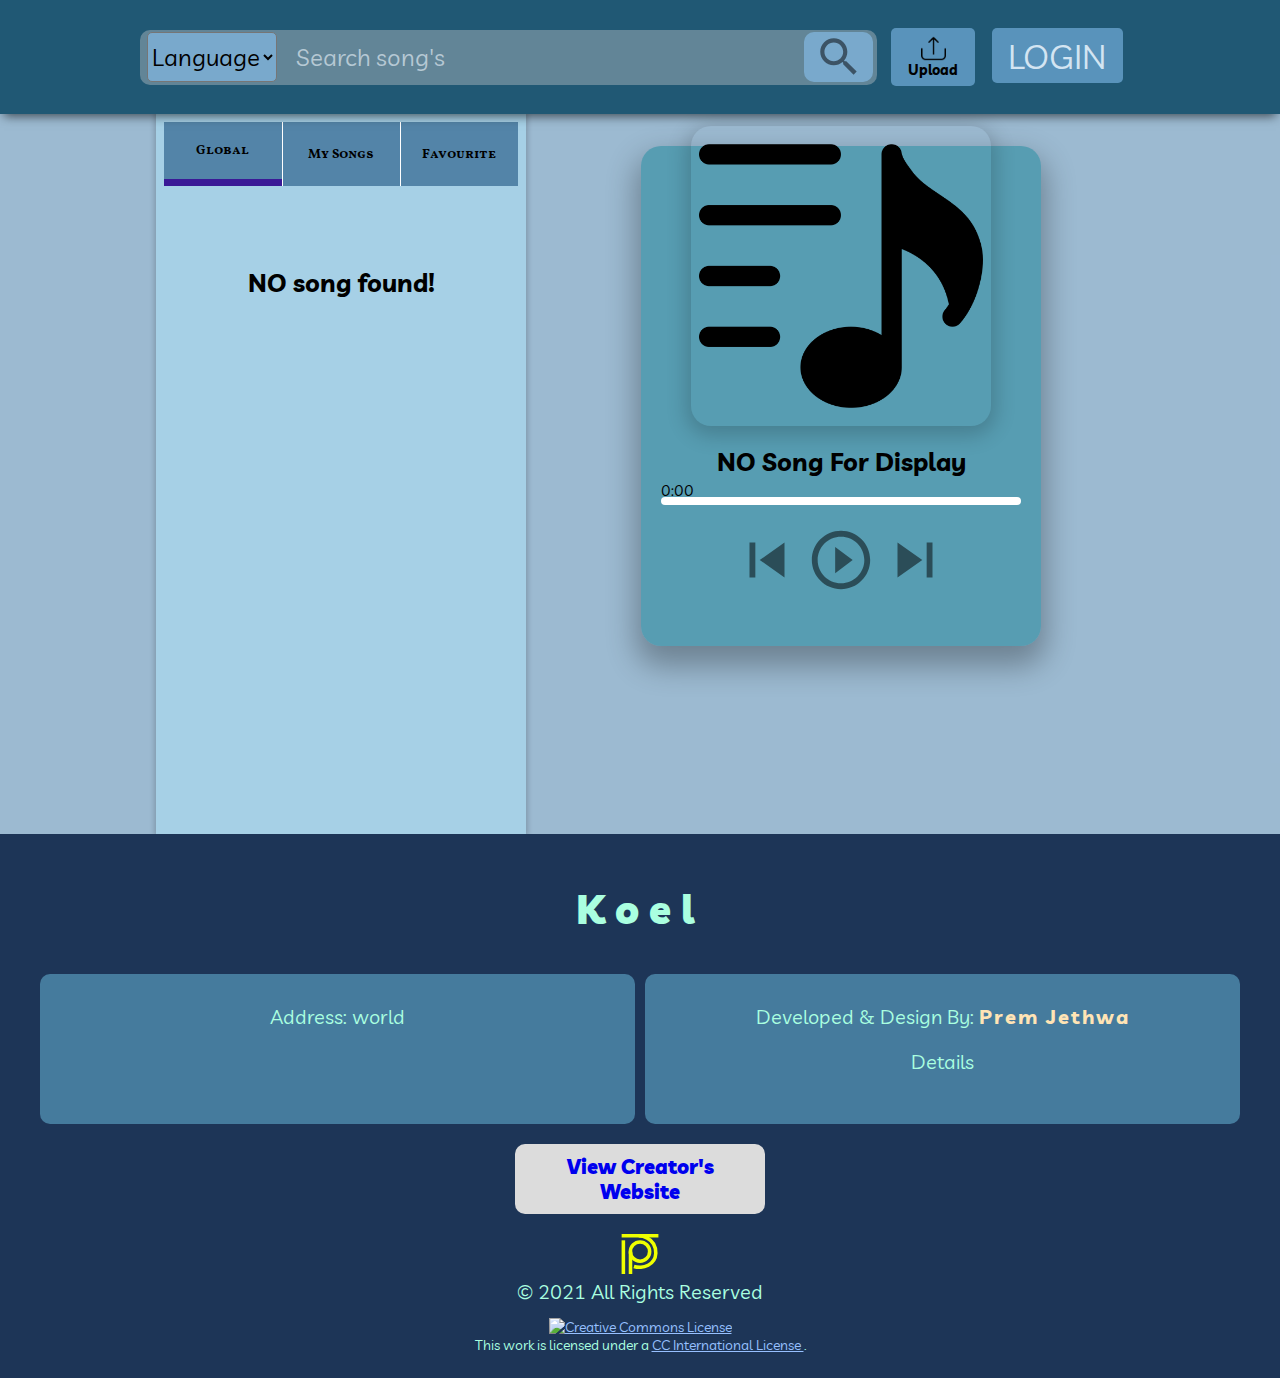
==== index.html @ ae701bf2 "Added portfolio link" ====
<!DOCTYPE html>
<html lang="en">
  <head>
    <meta charset="UTF-8" />
    <link rel="icon" href="public/icons/logo.svg" />
    <meta name="viewport" content="width=device-width, initial-scale=1.0" />
    <link rel="apple-touch-icon" href="public/icons/logo.svg" />
    <title>Koel</title>

    <style>
        .lds-dual-ring {
          width: 80px;
          height: 80px;

          margin: auto;
        }
        .lds-dual-ring:after {
          content: " ";
          display: block;
          width: 64px;
          height: 64px;
          margin: 8px;
          border-radius: 50%;
          border: 6px solid rgba(0, 0, 0, 0.753);
          border-color: rgba(0, 0, 0, 0.678) transparent rgba(0, 0, 0, 0.705)
            transparent;
          animation: lds-dual-ring 1.2s linear infinite;
        }
        @keyframes lds-dual-ring {
          0% {
            transform: rotate(0deg);
          }
          100% {
            transform: rotate(360deg);
          }
        }
       .loader-model{
         position: fixed;
         height: 100vh;
         width: 100vw;
         background: rgb(24, 84, 139);
         z-index: 1000;
         display: flex;
         align-items: center;
         justify-content: center;
       }
       .loader-model p{
         padding: 1em;
         font-size: 2em;
       }
    </style>
     <!-- JS scripts -->
     <script defer type="module" src="./src/controller.js"></script>
    <!-- Style sheets -->
    <link rel="stylesheet" href="./public/css/add-song-login.css" />
    <link rel="stylesheet" href="./public/css/player.css" />
    <link rel="stylesheet" href="./public/css/style.css" />
    <link rel="stylesheet" href="./public/css/playlist.css" />
    <link rel="stylesheet" href="./public/css/form.css" />
    <link rel="stylesheet" href="./public/css/footer.css" />
    <link rel="stylesheet" href="./public/css/search.css" />
    <!-- <script defer rel="text/script">
        document.innerHTML = '<div class="lds-dual-ring loader"></div>'
        window.onload = () => {
          const loader = document.querySelector('.loader')
          loader.style.display = "none";
          console.log(loader);
        }
    </script> -->

    <!-- single file for css -->
      <!-- <link rel="stylesheet" type="text/css" href="./css/single-file.css"> -->


  </head>
  <body>

    <div class="loader-model">
      <div>
        <div class="lds-dual-ring"></div>
        <p> Loading...</p>
      </div>
    </div>

    <div class="modal-win hidden"></div>
    <!-- <div class="msg-container">
      <div class="msg">Messsage is working</div>
    </div> -->

    <nav class="nav">
      <div class="nav-container container">
        <div class="search-lang_container">
          <form class="search-container">
            <select id="lang">
              <option class="option">Language</option>
              <option class="option">English</option>
              <option class="option">Hindi</option>
              <option class="option">Panjabi</option>
              <option class="option">Gujarati</option>
            </select>
            <input type="text" class="input-search" placeholder="Search song's" />
            <div class="input-search_options hidden">
                <p class="no-song active-para">NO result yet!</p>
            </div>
            <button type="submit" class="btn-search">
              <img src="public/icons/search.svg" class="search-icon" alt="search" />
            </button>
          </form>
        </div>
        <div class="add-song-login_container">
              <!-- Remove and add (add songs btn) -->
            <div class="add-song btn" title="Add songs">
              <img src="./public/icons/upload.png" alt="" />
              <p>Upload</p>
            </div>
            <div class="btn-login btn">
              <a href="./Login-Form/login-form.html" class="login_link" >LOGIN</a>
              <!-- <img src="./public/icons/user.svg" class="user-svg"> 
              <div class="user-details_container hidden">
                <div class="user-details">
                  
                    <img src="./public/icons/user.svg"> 
                    <div class="close-btn"><img src="./public/icons/cancel.svg" alt=""></div>
                  
                  <p><span>Name:</span> Prem</p>
                  <p><span>Email:</span> prem@gmail.com</p>
                  <div class="user-details_btns flex-container">
                      <div class="logout-btn btn">Logout</div>
                      <div class="update-btn btn">Update</div> -->

                      <!-- Update render form -->
                      <!-- <form class="update-user_form" enctype="multipart/form-data">

                        <div class="avatar_container" title="Profile Picture">
                          <input type="file" name="avatar" accept="image/*" class="avatar" />
                          <img src="./public/icons/user.svg" style="cursor: pointer" class="avatar-img" />
                          <div class="upload-svg_container">
                            <img src="./public/icons/upload.svg" style="cursor: pointer" class="upload-svg" />
                          </div>
                        </div>
                        
                        <div class="form-control">
                          <label for="name">Name:</label>
                          <input type="text" name="name" value="name" placeholder="Your Name"/>
                          <small>Error message</small>
                        </div>
            
                        <div class="form-control">
                          <label for="email">Email:</label>
                          <input type="text" name="email" value="name@gmail.com" placeholder="example@email.com" />
                          <small>Error message</small>
                        </div>
                        
                        <div class="form-control">
                          <label for="password">Password :</label>
                          <input
                            type="password"
                            id="password"
                            name="password"
                            placeholder="Update Password"
                          />
                          <small>Error message</small>
                        </div>
                        <div class="user-details_btns flex-container">
                          <div><button type="button" class="update-discard_btn btn">Discard</button></div>
                          <div><button type="submit" class="update-save_btn btn" data-btn-name="saveupdate">Save</button></div>
                        </div>
                      </form> -->
                  <!-- </div>         -->
                </div>
                </div>
              </div>
            </div>
          </div>
        </div>
    </nav>

    <!--Add Song  form-->
    <div class="form-for_add-song hidden">
      <div class="add-song-container_form">
      <div class="add-song_form">
        <h3>Add Your Song To song-app</h3>
        <form class="add-song_inputs" id="form-el" enctype="multipart/form-data">

          <div class="form-control ">
            <label for="singer">Singer:</label>
            <input type="text" name="singer" placeholder="Singer Name" required/>
          </div>

          <div class="form-control ">
            <label for="Song Title">Song Title:</label>
            <input type="text" name="songTitle" placeholder="Song Title" />
          </div>

          <div class="form-control ">
            <label for="language">Language:</label>
            <!-- <input type="text" name="language" placeholder="Song language" /> -->
            <select name="language" required>
              <option></option>
              <option >English</option>
              <option >Hindi</option>
              <option >Panjabi</option>
              <option >Other</option>
            </select>
          </div>

          <div class="form-control ">
            <label for="audio-file">Select Audio File:</label>
            <input type="file" name="audioFile" accept="Audio/mp3" title="Song File" required/>
            <small>Error message</small>
          </div>

          <div class="form-control ">
            <label for="albem picture">Song Poster(.png or .jpg):</label>
            <input type="file" name="imgFile" accept="image/*" capture title="Image File"/>
            <small>Error message</small>
          </div>

            <div class="add-song_btns">
              <div><button type="button" class="discard btn">Discard</button></div>
              <div><button type="submit" class="save btn">Save</button></div>
            </div>
          </form>
        </div>
      </div>
    </div>

    <main class="main">
      <div class="container flex-container song-container">
        <!-- song-list_container -->
        <div class="song-shotlist_container"> 
          <div class="playlist">
            <button class="global-btn playlist-btn" style="border-bottom: 7px solid var(--border-color);" name="global">Global</button>
            <button class="my-songs-btn playlist-btn" name="mySongs">My Songs</button>
            <button class="favourite-btn playlist-btn" name="favourite">Favourite</button>
          </div>
            <div class="back-to-playlist_Con"> </div>
          <ul class="ul-container">
            <!-- Loader html -->
            <!-- <div class="lds-dual-ring"></div> -->
            <!-- <li class="song-list">
              <div class="song-item">
                <img src="./img/5.png" alt="" class="song-img" />
                <div class="song-title-container">
                  <p class="song-title">
                    This is basic example of marquee This is basic example of marquee
                  </p>
                </div>
                <div class="song-item-btns">
                  <div class="star">
                    <img src="./public/icons/New/star_border-24px.svg" alt="" class="mark star-svg" />
                  </div>
                  <div class="play-pause">
                    <img src="./public/icons/play.svg" alt="" class="play-pause-svg" />
                  </div>
                </div>
              </div>

              <div class="hidden-content">
                <p>
                  <span>Title:</span>
                  This is basic example of marquee This is basic example of marquee
                </p>
                <p>
                  <span>Singer:</span>
                  Prem jethwa
                </p>
                <p>
                  <span>Song Type:</span>
                  party
                </p>
                <div class="song-icons flex-container">
                  <div class="delete btn"><img src="./public/icons/New/delete-24px.svg" alt="" /></div>
                  <div class="user-icon btn">
                    <img src="./public/icons/New/pcss/erm_identity-24px.svg" alt="" />
                  </div>
                </div>
              </div>
            </li> -->
          </ul>
          <div class="pagination-layout_container">
            <div class="pagination-container">
          </div>

          </div>
        </div>
        <div class="song-play-container">
          <div class="player-container">
            <!-- Song -->
            <div class="img-container">
              <img src="img/default.jpg" alt="Album Art" class="player-img" />
            </div>
            <h2 id="title">Electric Chill Machine</h2>
            <h3 id="artist">Jacinto</h3>
            <audio src="music/jacinto-1.mp3"></audio>
            <!-- music/jacinto-1.mp3 -->
            <!-- Progress -->
            <div class="progress-container" id="progress-container">
              <div class="progress" id="progress"></div>
              <div class="duration-wrapper">
                <span id="current-time">0:00</span>
                <span id="duration">2:06</span>
              </div>
            </div>
            <!-- Controls -->
            <div class="player-controls">
              <img src="public/icons/skip_previous.svg" class="player-btn" id="prev" title="Previous" />
              <img src="public/icons/play.svg" class="player-btn" id="play" title="Play" />
              <img src="public/icons/skip_next.svg" class="player-btn" id="next" title="Next" />
            </div>
          </div>
        </div>
      </div>
    </main>
    <footer class="footer ">
      <div class="koel" title="Website Name">Koel</div>
      <div class="footer-container">

        <div class="support">
          <p>Address: world</p>
        </div>
     
        <div class="dev-by">
          <p>Developed & Design By: <span>Prem Jethwa</span></p>
          <p>Details</p>
        </div>
      </div>
        <div class="creator"><a target="_blank"  href="https://premjethwa.com/">View Creator's Website  </a></div>
        
        <img src="./public/icons/yellow-logo.svg" class="logo-svg" alt="brand logo" />
        <p> © 2021 All Rights Reserved </p>
        <div class="rights-div">
         <a target="_blank" rel="license" href="http://creativecommons.org/licenses/by-nc/4.0/">
          <img alt="Creative Commons License" style="border-width:0" src="https://i.creativecommons.org/l/by-nc/4.0/88x31.png" />
        </a>
        <br />This work is licensed under a 
        <a target="_blank" rel="license" href="http://creativecommons.org/licenses/by-nc/4.0/">
          CC International License
        </a>.
      </div>
    </footer>
  </body>
</html>
---- public/css/add-song-login.css ----
/* ******************************************
Add Songs btn */
/* .add-song {
  font-size: 20px;
  padding: 0.3em 0.5em;
  background-color: var(--main-bg);
}
.add-song img {
  width: 1.7em;
} */
/* login */
/* .btn-login {
  padding: 0.2em;
  margin: 0 0.5em;
  background-color: var(--main-bg);
}
.btn-login img {
  width: 35px;
  height: 35px;
} */

.user-details_container {
  left: 0;
  position: absolute;
  padding: 0.5em;
  width: 100%;
  position: absolute;
  display: flex;
  flex-direction: column;
  justify-content: center;
  align-items: center;
  z-index: 2;

  font-size: 20px;
  font-weight: 700;
  color: var(--main-color);
  cursor: default;
}
.user-details {
  width: 40%;
  max-width: 400px;
  min-width: 350px;
  border: 2px solid var(--form-border);
  padding: 1em;
  background-color: var(--form-bg);
  border-radius: 10px;
  position: relative;
}
.user-details_container img {
  width: 100px;
  height: 100px;
  padding: 0.2em;
  border: 5px solid;
  border-radius: 50%;
  /* border-bottom: 2px solid; */
}
.user-details p {
  margin: 1em 0;
  text-align: left;
  font-weight: 100;
}
.user-details p span {
  color: var(--sec-color);
  font-weight: 700;
  text-decoration: underline;
}
.user-details_btns {
  margin-top: 1em;
}
.user-details_btns.logout-btn {
  background-color: rgba(255, 13, 13, 0.342);
}
.user-details .close-btn {
  position: absolute;
  height: 25px;
  right: 5px;
  top: 0;
}
.user-details .close-btn img {
  border: none;
  width: 50px;
  height: 50px;
}

/* nav btns */
.btn-login,
.add-song {
  padding: 0.5em;
  background-color: var(--main-bg);
  height: 100%;
  font-size: 1.2em;
}
.btn-login {
  margin: 0 0.5em;
}

.btn-login a {
  padding: 0.2em 0;
  color: rgba(240, 248, 255, 0.822);
}
.add-song {
  display: flex;
  flex-direction: column;
  justify-content: center;
  align-items: center;
}

.add-song img {
  width: 25px;
  height: 25px;
  margin: 0.5rem 0 0 0;
}
.add-song p {
  margin: 0 0 0.5em 0;
  font-size: 14px;
  font-weight: 700;
}
.btn-login .user-svg {
  /* border: 1px solid rgba(0, 0, 0, 0.705); */
  border-radius: 50%;
  width: 50px;
  height: 50px;
  margin: 0.1em 0;
}

.user-details_container img {
  width: 100px;
  height: 100px;
}

/**************************************
Main container Responsiveness */
@media (max-width: 800px) {
  .add-song-login_container {
    width: 100%;
    height: 100%;
    order: 1;
    justify-content: space-between;
    margin: 0;
    padding: 0;
  }
  /* .add-song {
    padding: 0 0.4em;
    margin: 0;
    font-size: 1em;
  }
  */
  .btn-login {
    font-size: 1em;
    height: 100%;
    margin: auto 0;
  }

  /* .add-song img {
    width: 30px;
  } */

  .btn-login img {
    width: 40px;
  }

  .user-details_container img {
    width: 100px;
    margin: 0;
  }
}

@media (max-width: 700px) {
  .btn-login a {
    font-size: 20px;
  }

  /* .add-song img {
    padding: 0;
    width: 25px;
    margin: 0.1em 0;
    padding: 0;
  } */
  .add-song img {
    width: 20px;
    height: 20px;
    /* margin: 0.5rem 0; */
  }
  .btn-login .user-svg {
    width: 45px;
    height: 45px;
    margin: 0.1em 0;
  }

  .update-user_form {
    font-size: 16px;
  }
  .update-user_form .form-control input {
    font-size: 14px;
  }
}
---- public/css/player.css ----
html {
  box-sizing: border-box;
}

/* body {
  margin: 0;
  min-height: 100vh;
  background: #c9ced3;
  display: flex;
  justify-content: center;
  align-items: center;
  font-family: Spartan, sans-serif;
  font-size: 12px;
} */
/* body {
  background: #c9ced3;
} */

.player-container {
  position: relative;
  height: 500px;
  width: 400px;
  /* background: #e7e7e7; */
  background-color: var(--pri-bg);

  border-radius: 20px;
  box-shadow: 0 15px 30px 5px rgba(0, 0, 0, 0.3);
  margin: 2em auto 0 auto;
}

.img-container {
  width: 300px;
  height: 300px;
  position: relative;
  top: -20px;
  left: 50px;
  bottom: 2px;
}

.img-container .player-img {
  height: 100%;
  width: 100%;
  object-fit: cover;
  border-radius: 20px;
  box-shadow: 0 5px 20px 5px rgba(0, 0, 0, 0.185);
  padding: 0.5em;
}

h2 {
  font-size: 25px;
  text-align: center;
  margin: 0 5px;
}

h3 {
  font-size: 18px;
  text-align: center;
  font-weight: 350;
  padding: 0;
}

/* Progress */
.progress-container {
  background: #fff;
  border-radius: 5px;
  cursor: pointer;
  margin: 20px 20px;
  height: 8px;
  width: 90%;
}

.progress {
  background: #242323;
  border-radius: 5px;
  height: 100%;
  width: 0%;
  transition: width 0.1s linear;
}

.duration-wrapper {
  position: relative;
  top: -25px;
  display: flex;
  justify-content: space-between;
}

/* Controls */
.player-controls {
  position: relative;
  width: 400px;
  margin: 0 auto;
  /* height: 20%; */
  top: 0;
}

.player-btn,
.search-icon {
  font-size: 30px;
  color: rgb(129, 129, 129);
  /* margin-right: 30px; */
  cursor: pointer;
  user-select: none;
  width: 70px;
  opacity: 0.5;
}
.search-icon {
  width: 50px;
}

.player-btn:hover {
  opacity: 1;
}

.main-button {
  font-size: 40px;
  position: relative;
  top: 3px;
}

/* Media Query: iPhone (Vertical) */
/* @media screen and (max-width: 376px) {
  .player-container {
    width: 95vw;
  }

  .img-container {
    left: 29px;
  }

  h2 {
    font-size: 20px;
  }

  h3 {
    font-size: 15px;
  }

  .player-controls {
    top: -10px;
    left: 100px;
  }
} */
---- public/css/style.css ----
@import url("https://fonts.googleapis.com/css2?family=Livvic:wght@200;300&family=Vollkorn+SC&display=swap");
* {
  margin: 0;
  padding: 0;
  box-sizing: border-box;

  font-family: "Livvic", sans-serif;
  /* font-family: 'Vollkorn SC', serif; */
}
a {
  text-decoration: none;
}

/* *********************************************** */
/* overwriting the color var */
:root {
  /* Background */
  --main-bg: #30648eb4;
  --pri-bg: #00798c70;
  --sec-bg: #b6d0e5a4;
  --thir-bg: #b3ebff75;
  --footer-bg: #1d3557;
  --footer-sec-bg: #457b9d;
  --nav-bg: #205874; /* #edf7f69d; */
  --play-item: #00798c;
  /* Font color */
  --main-color: #ffffff;
  --sec-color: #aaffe0;
  --thir-color: #99d98c;
  /* BORDER */
  --border-color: #3a1996;
  /* --pri-border: #00bdda; */

  /* Form Color */
  --form-bg: #003d5b;
  --form-border: #2d728f;

  /* notification */
  --error: #ff818b;
  --success: #3b8dc0;

  /* btn bg */
  --btn-bg: #90cdff83;
  --btn-hover: #90cdff3f;
}

@-webkit-keyframes color_change {
  100% {
    text-shadow: 0 0 30px rgba(71, 255, 86, 0.548);
    color: rgb(71, 255, 86);
  }

  75% {
    text-shadow: 0 0 30px rgba(255, 145, 0, 0.534);
    color: rgb(255, 145, 0);
  }
  50% {
    text-shadow: 0 0 30px rgba(255, 128, 145, 0.548);
    color: rgb(255, 128, 145);
  }
  0% {
    text-shadow: 0 0 30px rgba(255, 0, 191, 0.575);
    color: rgb(255, 0, 191);
  }
}

.logo-svg {
  width: 40px;
  height: 40px;
}

.koel {
  padding: 0.5em;
  text-align: center;
  margin: 0.5em auto;
  font-size: 2em;
  font-weight: 800;
  letter-spacing: 10px;
  -webkit-animation: color_change 1s infinite alternate;
  -moz-animation: color_change 1s infinite alternate;
  -ms-animation: color_change 1s infinite alternate;
  -o-animation: color_change 1s infinite alternate;
  animation: color_change 1s infinite alternate;
}

/***************
 COMMON Container's to Use any ware for styling*/

/* flex container */
.flex-container {
  display: flex;
  justify-content: space-between;
}

body {
  background: var(--main-bg);
  position: relative;
  z-index: -5;
}
/* container */
.container {
  max-width: 1000px;
  margin: 0 auto;
}

/* message */
.message {
  display: flex;
  flex-direction: column;
  justify-content: center;
  align-items: center;
  height: 12em;
  /* font-size: 30px; */
}

/* loading spinner css */

/* notification message */
@keyframes fadeOut {
  0% {
    opacity: 1;
    z-index: 5;
  }
  50% {
    opacity: 0.9;
  }
  90% {
    opacity: 0;
    z-index: 5;
  }
  100% {
    opacity: 0;
    z-index: -5;
  }
}

.msg-container {
  position: absolute;
  display: flex;
  align-items: center;
  justify-content: center;
  animation: fadeOut 4s ease-in-out;
  color: var(--main-color);
  font-weight: 800;
  font-size: 24px;
  text-align: center;

  inset: 100px 50% auto 50%;
  margin: 0.5em auto;
  opacity: 0;
  z-index: -5;
}
.msg {
  text-align: center;
  position: fixed;
  max-width: 300px;
  width: 100%;
  padding: 0.5em 1em;

  background-color: var(--sec-bg);
  border-radius: 20px;
  box-shadow: 0px 0px 5px 1px rgba(0, 0, 0, 0.68);
}

.modal-win {
  /* min-height: 100%; */
  height: 100vh;
  width: 100vw;
  background-color: #000000c5;
  position: fixed;
  z-index: 1;
  filter: blur(8px);
  -webkit-filter: blur(1px);
  background-position: center;
  background-repeat: no-repeat;
  background-size: cover;
}

/***************
 Navigation Styling */
.nav {
  padding: 1em;
  font-size: 1.75rem;
  box-shadow: 0px 6px 10px -4px rgba(0, 0, 0, 0.62);
  background: var(--nav-bg);
}

.nav-container {
  display: flex;
  justify-content: space-between;
  align-items: center;
}
/* default button styling */
.btn {
  display: flex;
  outline: none;

  padding: 0 0.5em;
  border-radius: 5px;
  cursor: pointer;
  /* border: 2px solid var(--pri-border); */
  background-color: var(--btn-bg);
  text-align: center;
  outline: none;
  height: 100%;
}
.btn:hover {
  background-color: var(--btn-hover);
}

/* PLAYER  */
/***************
 Song list Styling */

.main {
  text-align: center;
  background: var(--sec-bg);
  position: relative;
  z-index: -4;
}

.song-container {
  min-height: 550px;
  display: flex;
  justify-content: center;
  position: relative;
  z-index: -3;
}

/***************
 Song player Styling */

.song-play-container {
  width: 60%;
  height: 50px;
  max-width: 620px;
  height: 80vh;
  margin: 0;
}

/* .player-container {
  background-color: var(--pri-bg);
} */

/* bookmarks */
.mark {
  display: block;
}

.mark-show {
  content: url("./icons/New/star-24px.svg");
}
/* Use of Media Query */

/* nav  */
@media (max-width: 800px) {
  .song-list_container {
    margin: 0 auto;
  }
  .nav {
    margin: 0;
    padding: 0.5em;
  }
  .nav-container {
    flex-direction: column;
    margin: 0;
    padding: 0;
  }
}
/**************************************
Main container Responsiveness */
@media (max-width: 700px) {
  .song-container {
    background-color: var(--play-item);
  }
  .main {
    text-align: center;
    margin: 0;
    padding: 0;
    justify-content: none;
  }
  .img-container {
    width: 250px;
    height: 250px;
    position: static;
    left: 0px;
    margin: 0 auto;
    padding: 0;
    font-size: 16px;
  }
  .player-img {
    margin-top: 1em;
    padding: 0;
  }

  .song-play-container {
    width: 100%;
    max-width: 450px;
    min-width: 300px;
    height: 100%;
    order: 1;
    padding: 0;
    margin: 0;
  }
  .player-container {
    width: 100%;
    /* max-width: 350px; */
    min-width: 300px;
    box-shadow: none;

    margin-bottom: 0;
    border-radius: 0;
    margin: 0;
  }
  .player-controls {
    position: relative;
    width: 100%;
    margin: 0 auto;
    top: 0;
  }
  .player-container h2 {
    margin-top: 1em;
  }

  .container {
    /* max-width: 90%; */
    width: 100%;
    flex-direction: column;

    align-items: center;
    text-align: center;
    margin: 0 auto;
    padding: 0;
  }

  .footer-container {
    flex-direction: column;
    gap: 0.5em;
  }

  /* notification */
  .msg-container {
    font-size: 18px;
  }
}
.hidden {
  display: none;
}
---- public/css/playlist.css ----
.playlist {
  display: flex;
  justify-content: space-around;
  align-items: center;
  height: 4em;
}

.playlist-btn {
  font-family: "Vollkorn SC", serif;
  background-color: var(--main-bg);
  width: 100%;
  height: 100%;
  padding: 1em;
  font-weight: 700;
  outline: none;
  box-shadow: none;
  border: none;
}

.playlist-btn:not(:first-child) {
  border-left: 1px solid var(--main-color);
}

.playlist-btn:hover {
  /* border-bottom: 7px solid var(--border-color); */
  filter: drop-shadow(0px 0px 1px #4444dd71);
}

.song-shotlist_container {
  position: relative;
  min-width: 300px;
  min-height: 400px;
  max-width: 370px;
  width: 100%;
  background-color: var(--thir-bg);

  padding: 0.5em;
  margin: 0 1em;
  box-shadow: 0px 0px 5px 2px rgba(0, 0, 0, 0.171);
  z-index: -0;
}

.song-list {
  max-width: 100%;
  text-align: left;

  list-style: none;
  margin: 0.5em 1em;
  /* border: 2px solid var(--main-color); */
  background-color: var(--play-item);
  color: var(--main-color);
  border-radius: 10px;
}

.song-item {
  position: relative;
  display: flex;
  align-items: center;

  border-radius: 5px;

  margin: 0;
  cursor: pointer;
}

.song-item-btns {
  display: flex;
  flex-direction: column;
  justify-content: space-around;
  height: 70px;

  position: absolute;
  right: 0;
  margin: 0 0.5em 0 0.5em;
}

.play-pause-svg,
.star-svg {
  width: 37px;
  opacity: 0.65;
}
.play-pause-svg:hover,
.star-svg:hover {
  opacity: 1;
}

.hidden-content {
  border-top: 2px solid var(--main-color);
  /* display: none; */
  height: 0;
  overflow: hidden;
  opacity: 0;
  margin: 0 auto;
  font-size: 18px;
  /* transition: width 2s, height 2s, background-color 2s, transform 2s; */
}
.hidden-content p {
  /* margin: 0.5em; */
  padding: 0.5em;
}

.hidden-content p span {
  font-weight: 500;
  color: rgb(226, 255, 145);
}
.show-content {
  height: 100%;
  overflow: visible;
  opacity: 1;
}

.song-icons {
  justify-content: space-around;
  padding: 0.5em;
}

.song-img {
  width: 60px;
  height: 60px;
  border-radius: 15px;
  margin: 0.5em;
  /* border: 3px solid var(--pri-border); */

  box-shadow: 0px 0px 5px rgba(0, 0, 0, 0.616);
}

.song-icons img {
  width: 25px;
  padding: 0.1em;
  border-radius: 5px;
}

.song-title {
  width: 60%;
}

.singer {
  position: absolute;
  right: 2px;
  bottom: 2px;
}

/**********************************
 Pagination */
.pagination-layout_container {
  /* position: relative; */
  margin: 0 auto;
  text-align: center;
  height: 50px;
  font-size: 20px;
  font-weight: 700;
  width: 100%;
}
.pagination-container {
  position: absolute;
  width: 95%;
  bottom: 0;
}
.pagination {
  width: 60%;
  position: relative;
  bottom: 0;
  display: flex;
  justify-content: space-evenly;
  align-items: center;
  margin: 0.5em auto;
  user-select: none;
}

.pagination .page {
  color: blueviolet;
  cursor: pointer;
  padding: 0.2em;
}

.prev span,
.next span {
  color: rgb(0, 0, 0);
  margin: 0.2em;
}

.prev,
.next {
  padding: 0.5em 0.2em;
  background-color: var(--footer-sec-bg);
  border-radius: 10px;
  border: 1px solid;
  cursor: pointer;
  color: aliceblue;
  font-size: 14px;

  position: absolute;
  width: 70px;
}

.prev {
  /* content: url('../icons/left-arrow.svg'); */
  left: -30%;
}
.next {
  /* content: url('../icons/left-arrow.svg');
  transform: rotate(180deg); */
  right: -30%;
}

/* for responsiveness */
.search-lang_container {
  width: 90%;
  display: flex;
}
.add-song-login_container {
  display: flex;
  height: 100%;

  justify-content: space-between;
  margin: 0;
  padding: 0;
}

@media (max-width: 700px) {
  .song-shotlist_container {
    order: 2;
    margin: 0;
    width: 100%;
    max-width: 450px;
  }
}
---- public/css/form.css ----
.add-song-container_form {
  width: 100%;
  position: absolute;
  display: flex;
  flex-direction: column;
  /* justify-content: center; */
  align-items: center;
  z-index: 2;

  font-size: 20px;
  font-weight: 700;
  color: var(--main-color);
  /* height: 100%; */
  top: 50px;
}
.add-song_form {
  max-width: 400px;
  border: 2px solid var(--form-border);
  padding: 1em;
  background-color: var(--form-bg);
  border-radius: 10px;
  position: absolute;
}

.add-song_form h3 {
  margin: 0.5em 0;
  color: var(--sec-color);
}

.add-song_btns button,
.update-user_form button {
  padding: 0.5em;
  font-size: 18px;
}
.add-song_inputs small {
  height: 20px;
  padding: 0.5em;
}

.add-song_inputs input,
.update-user_form input,
.add-song_inputs select {
  padding: 0.5em;
  border-radius: 5px;
  width: 100%;
  font-size: 18px;
  outline: none;
  background-color: #c9ced3b0;
  color: black;
  border: 3px solid rgb(88, 88, 88);

  margin-bottom: 1em;
}

.add-song_btns {
  display: flex;
  justify-content: space-between;

  margin: 1em 0 0 0;
}

.add-song_btns .save {
  color: black;
  background-color: var(--btn-bg);
}

.add-song_btns .discard {
  background-color: transparent;
  border: none;
  outline: none;
  color: rgb(201, 201, 201);
}

/* PROFILE photo styling (start) */
.avatar_container {
  position: relative;
  display: flex;
  justify-content: center;
  align-items: center;
}
.avatar_container .avatar-img,
.avatar,
.avatar_container,
.upload-svg_container {
  height: 120px;
  width: 120px;
  border-radius: 50%;
}
.avatar {
  opacity: 0;
  z-index: 5;
}

.avatar_container .avatar-img {
  position: absolute;
  left: 0;
  /* z-index: -1; */
  padding: 0.5em;

  border: 5px solid;
  opacity: 0.7;
}
.upload-svg,
.upload-svg_container img {
  height: 40px;
  width: 40px;
  position: absolute;
  left: 40px;
  right: 40px;
  top: 35px;
  border: none;
  padding: 0.2em;
  background-color: rgba(255, 255, 255, 0.836);
}
.upload-svg_container {
  background-color: rgba(199, 199, 199, 0.377);
  position: absolute;
  top: 0;
  opacity: 0;
  /* z-index: -1; */
}
.avatar_container:hover .upload-svg_container {
  opacity: 1;
  filter: grayscale(0.5);
}
/* PROFILE photo styling (end) */

/* UPDATE user form */
.user-details {
  width: 90%;
  max-width: 400px;
}
.user-details_container {
  position: fixed;
}
.update-user_form {
  text-align: left;
  display: flex;
  flex-direction: column;
  justify-content: center;
  align-items: center;
}
.update-user_form input {
  margin-bottom: 1.5em;
  outline: 0;
  border: 3px solid rgb(66, 66, 66);
  max-width: 400px;
}
.user-details_btns {
  width: 100%;
}

.update-user_form .update-discard_btn {
  background-color: transparent;
  border: none;
  color: rgba(255, 202, 132, 0.801);
}
.update-user_form .update-save_btn {
  background-color: var(--btn-bg);
  color: rgb(255, 255, 255);
}

/* ERROR or SUCCESS */
.form-control {
  position: relative;
  width: 100%;
}

.form-control input:focus {
  outline: 0;
  border: 3px solid gray;
}

.form-control.error input {
  border-color: rgb(255, 1, 1);
}

.form-control small {
  color: rgb(255, 94, 0);
  position: absolute;
  bottom: 0px;
  left: 0;
  visibility: hidden;
  font-weight: 700;
  z-index: 2;
  height: 25px;
  text-shadow: 10px 10px 100px 10px rgb(0, 0, 0);
}

.form-control.error small {
  visibility: visible;
}

/* Form Media query */
@media (max-width: 700px) {
  .add-song-container_form {
    font-size: 18px;
    font-weight: 400;
  }

  .add-song_inputs input,
  .add-song_inputs select {
    font-size: 18px;
    /* margin: 0 0 0.5em 0; */
  }

  .user-details_container img {
    width: 100px;
    margin: 0;
  }

  .update-user_form {
    font-size: 18px;
  }
  .update-user_form .form-control input {
    font-size: 18px;
  }

  .upload-svg,
  .upload-svg_container img {
    height: 40px;
    width: 40px;
    position: absolute;
    left: 40px;
    right: 40px;
    top: 35px;
    border: 1px solid;
    padding: 0.2em;
    background-color: rgba(143, 143, 143, 0.836);
    margin: 0;
    padding: 0;
  }
}
---- public/css/footer.css ----
.footer {
  /* max-width: 1200px; */
  /* max-width: 90vw; */
  width: 100%;
  /* position: relative; */
  background-color: var(--footer-bg);
  text-align: center;
  padding: 0.5em;
  font-size: 20px;
  color: var(--sec-color);
}
.footer-container {
  display: flex;
  justify-content: space-around;
  align-items: center;
  max-width: 1200px;
  margin: 0 auto;
  gap: 0.5em;
}
.footer-container div {
  /* border: 2px solid; */
  width: 90%;
  padding: 1em;
  background-color: var(--footer-sec-bg);
  border-radius: 10px;
  height: 150px;
}

.footer .rights-div {
  font-size: 14px;
  padding: 1em 0;
}
.footer .rights-div img {
  width: 40px;
}

.footer .rights-div a {
  text-decoration: underline;
  color: rgb(151, 192, 255);
}

.footer .creator {
  width: 250px;
  margin: 1em auto;
  background-color: gainsboro;
  border-radius: 10px;
  cursor: pointer;
  color: rgb(0, 102, 255);
  font-weight: 800;
}

.footer .creator:hover {
  background-color: moccasin;
}
.footer .creator {
  padding: 0.5em;
}

.footer .dev-by span {
  color: moccasin;
  font-weight: 700;
  letter-spacing: 2px;
}

.footer .dev-by p {
  padding: 0.5em;
}

.footer .support p {
  margin: 0.5em;
}
---- public/css/search.css ----
/* search */
.search-container {
  display: flex;
  width: 100%;
  border: 2px solid var(--pri-border);
  border-radius: 10px;
  margin: 0 0.5em 0 0;
  background-color: rgba(211, 211, 211, 0.37); /*var(--main-bg); */
}

.search-container input,
button {
  outline: none;
}

.input-search {
  width: 90%;
  height: 90%;

  outline: none;
  border: none;
  font-size: 1.5rem;
  margin: auto 0;
  padding: 0.2em 0.5em;
  border-radius: 10px;
  background-color: transparent;
  color: rgb(240, 248, 255);
}

.search-container input::placeholder {
  color: rgba(240, 248, 255, 0.596);
  opacity: 7;
}

.icon-search {
  margin: 0.3em;
  height: 100%;
}

.btn-search {
  font-size: 1.2rem;

  outline: none;
  text-align: center;
  padding: 0 0.5em;
  height: 90%;
  margin: auto 0.2em;

  border: none;
  border-radius: 10px;
  background-color: var(--btn-bg);
}
.btn-search:hover {
  background-color: var(--btn-hover);
}

#lang {
  /* padding: 0.3em; */
  background-color: var(--btn-bg);
  border-radius: 5px;
  height: 90%;
  margin: auto 0.3em;
  font-size: 1.5rem;
}

.search-container {
  position: relative;
}

.input-search_options {
  opacity: 0.8;
  position: absolute;
  top: 55px;
  background-color: rgb(255, 255, 255);
  width: 100%;
  z-index: 4;
  border: 1px solid;
  border-top: none;
  border-end-end-radius: 10px;
  border-end-start-radius: 10px;
  text-align: left;
  font-size: 20px;
  box-shadow: 1px 23px 35px 0px rgba(0, 0, 0, 0.56);

  cursor: pointer;
}

.input-search_options p {
  padding: 0.5em 0.3em 0.5em 1.5em;
  border-end-end-radius: 10px;
  border-end-start-radius: 10px;
}

.input-search_options p:not(:last-child) {
  border-bottom: 1px solid;
  border-end-end-radius: 0;
  border-end-start-radius: 0;
}

.high-light {
  background-color: rgba(0, 119, 255, 0.747);
}

.active-para {
  background-color: rgba(126, 255, 201, 0.664);
}

.input-search_options:hover .active-para {
  background-color: rgba(126, 255, 201, 0);
}

.input-search_options p:hover,
.input-search_options .active-para:hover {
  background-color: rgba(126, 255, 201, 0.664);
}

.back-to-playlist_btn {
  margin: 0.5em;
  padding: 0.3em;
  align-items: center;
  background-color: rgba(0, 140, 255, 0.466);
  border-radius: 15px;
  /* box-shadow: 0px 0px 5px 2px rgba(0, 0, 0, 0.404); */
  box-shadow: 2px 2px 4px -2px rgba(0, 0, 0, 0.62);
}

.back-to-playlist_btn button {
  display: flex;
  align-items: center;
  padding: 0.5em;
  gap: 0.5em;
  margin: auto 0.5em;
  border-radius: 10px;
  outline: none;
  border: none;
  background-color: rgba(240, 248, 255, 0.829);
  box-shadow: 2px 2px 4px -2px rgba(0, 0, 0, 0.62);
}
.back-to-playlist_btn p {
  font-weight: 700;
  font-size: 20px;
  margin: auto 1em;
  font-style: oblique;
}
.back-to-playlist_btn img {
  width: 15px;
  margin: auto 2px;
}
@media (max-width: 700px) {
  .input-search_options {
    opacity: 0.8;
    position: absolute;
    top: 45px;
  }
  .search-container {
    height: 1.7em;
    margin: 0;
  }
  .btn-search {
    font-size: 14px;
    align-self: center;
    padding: 0.2em 0.5em;
  }
  .btn-search img {
    margin: 0;
    height: 100%;
  }

  .input-search {
    font-size: 18px;
  }
  .search-lang_container option,
  #lang {
    font-size: 16px;
  }

  /* serach results */
  .input-search_options {
    font-size: 16px;
  }
}

@media (max-width: 800px) {
  .search-lang_container {
    order: 2;
    width: 100%;
    margin: 0;
    margin-top: 0.5em;
  }

  /* #lang {
    margin: 0;
  } */
  .search-container {
    margin: 0;
  }

  /* Top bar size 700px*/
}
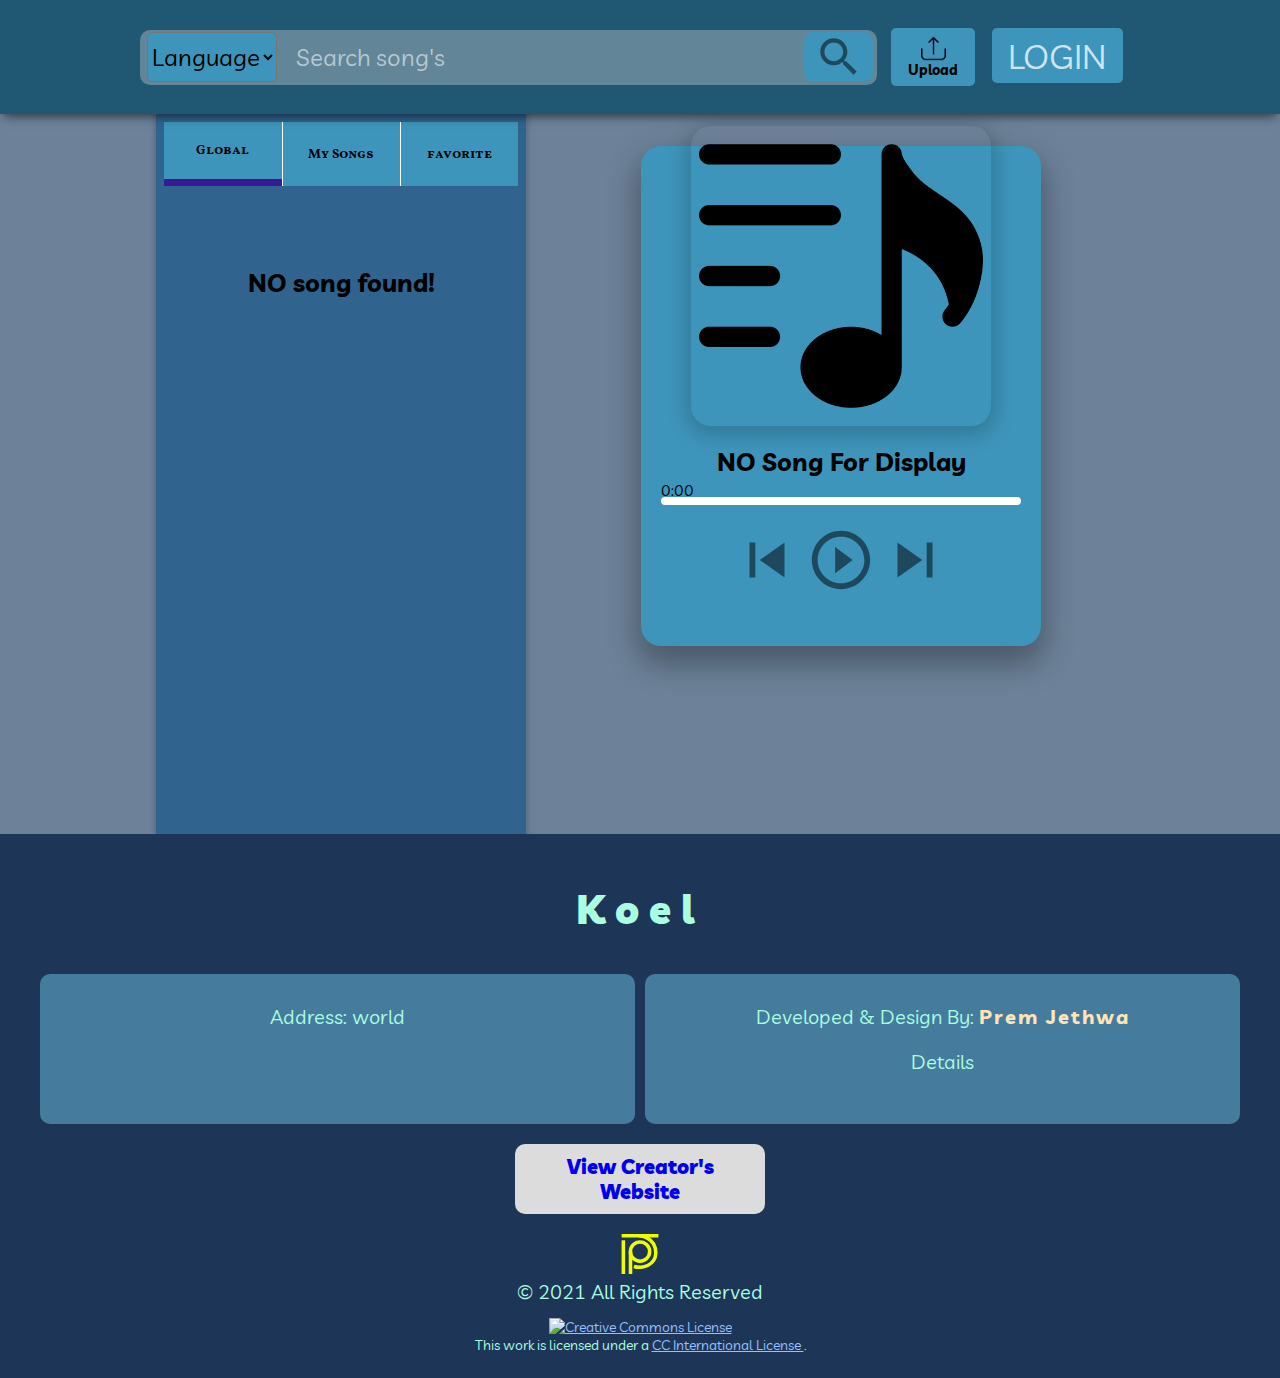
==== commit 28f7ed51: "perfomance improvement & some styling" ====
--- a/index.html
+++ b/index.html
@@ -232,7 +232,7 @@
           <div class="playlist">
             <button class="global-btn playlist-btn" style="border-bottom: 7px solid var(--border-color);" name="global">Global</button>
             <button class="my-songs-btn playlist-btn" name="mySongs">My Songs</button>
-            <button class="favourite-btn playlist-btn" name="favourite">Favourite</button>
+            <button class="favorite-btn playlist-btn" name="favorite">favorite</button>
           </div>
             <div class="back-to-playlist_Con"> </div>
           <ul class="ul-container">
--- a/public/css/style.css
+++ b/public/css/style.css
@@ -16,13 +16,13 @@
 :root {
   /* Background */
   --main-bg: #30648eb4;
-  --pri-bg: #00798c70;
-  --sec-bg: #b6d0e5a4;
-  --thir-bg: #b3ebff75;
+  --pri-bg: #3e95bb;
+  --sec-bg: #6d8299;
+  --thir-bg: #30648e;
   --footer-bg: #1d3557;
   --footer-sec-bg: #457b9d;
   --nav-bg: #205874; /* #edf7f69d; */
-  --play-item: #00798c;
+  --play-item: #90cdff83;
   /* Font color */
   --main-color: #ffffff;
   --sec-color: #aaffe0;
@@ -40,8 +40,8 @@
   --success: #3b8dc0;
 
   /* btn bg */
-  --btn-bg: #90cdff83;
-  --btn-hover: #90cdff3f;
+  --btn-bg: #3e95bb;
+  --btn-hover: #90cdff83;
 }
 
 @-webkit-keyframes color_change {
--- a/public/css/playlist.css
+++ b/public/css/playlist.css
@@ -7,7 +7,7 @@
 
 .playlist-btn {
   font-family: "Vollkorn SC", serif;
-  background-color: var(--main-bg);
+  background-color: var(--pri-bg);
   width: 100%;
   height: 100%;
   padding: 1em;
@@ -23,7 +23,10 @@
 
 .playlist-btn:hover {
   /* border-bottom: 7px solid var(--border-color); */
-  filter: drop-shadow(0px 0px 1px #4444dd71);
+  /* filter: drop-shadow(0px 0px 1px hsla(240, 100%, 50%, 0.44)); */
+  /* background-color: var(); */
+
+  opacity: 0.6;
 }
 
 .song-shotlist_container {
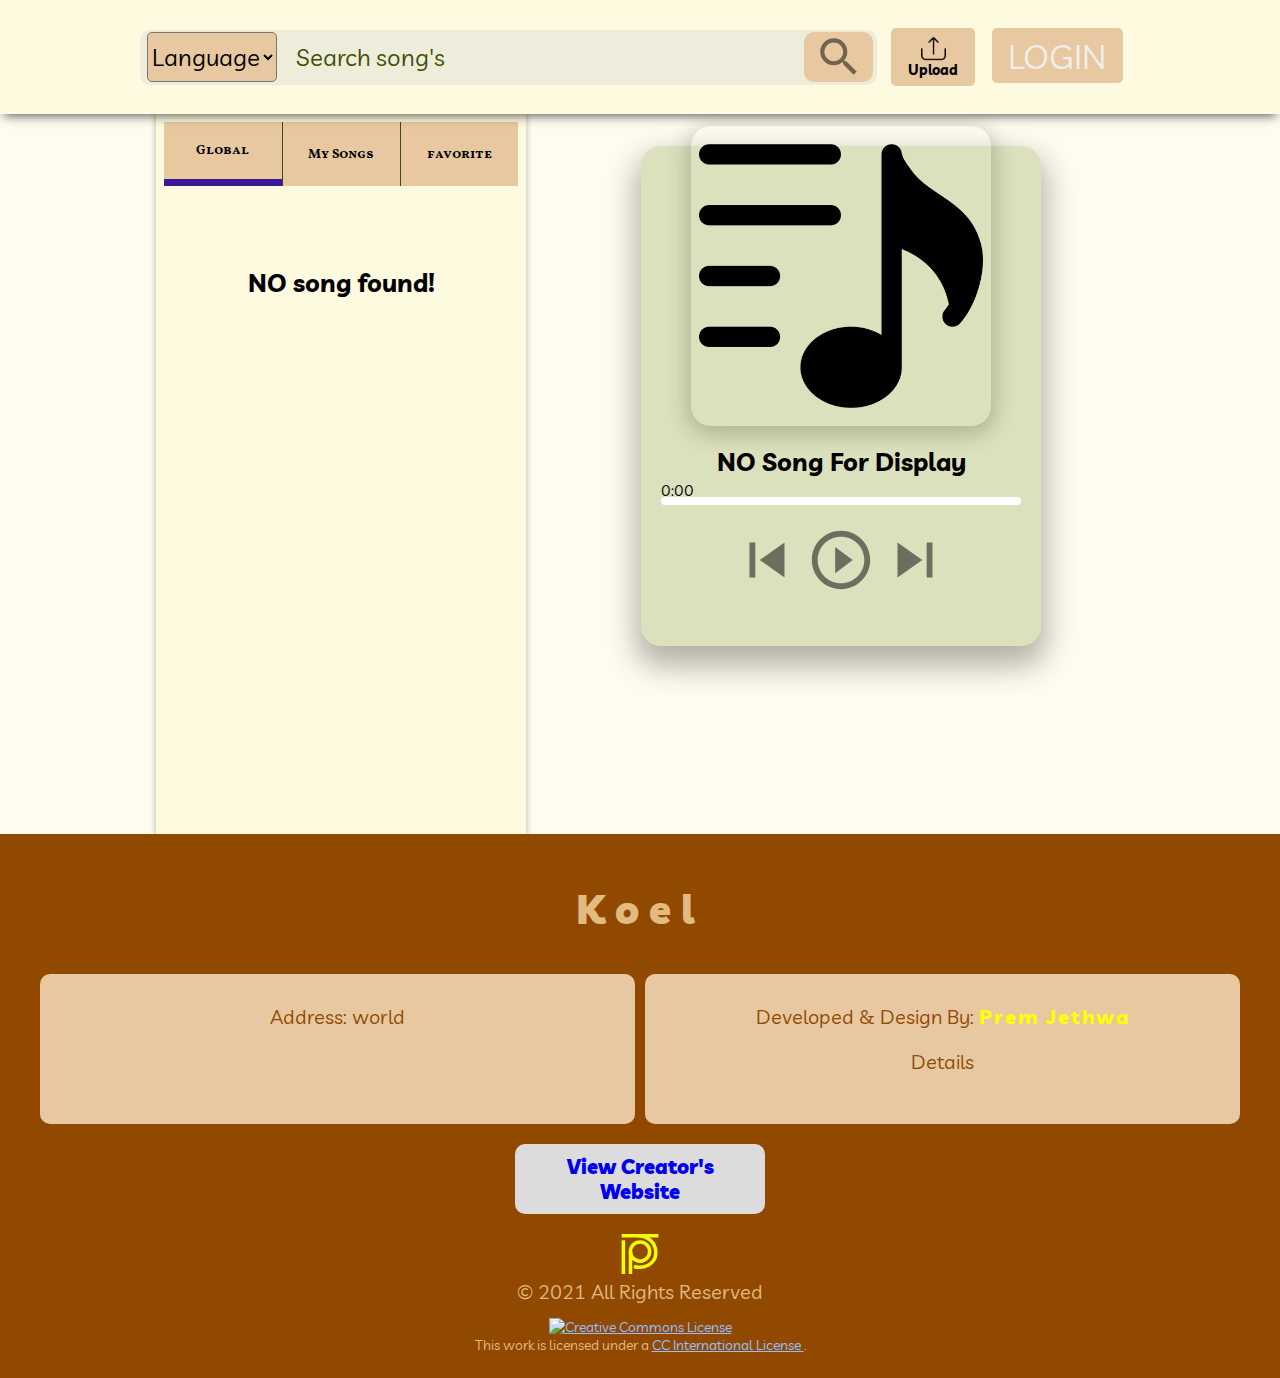
==== commit 4844408a: "style & color pelate update" ====
--- a/index.html
+++ b/index.html
@@ -38,7 +38,7 @@
          position: fixed;
          height: 100vh;
          width: 100vw;
-         background: rgb(24, 84, 139);
+         background: #a08b76d3;
          z-index: 1000;
          display: flex;
          align-items: center;
@@ -78,7 +78,7 @@
     <div class="loader-model">
       <div>
         <div class="lds-dual-ring"></div>
-        <p> Loading...</p>
+        <p> Loading Songs...</p>
       </div>
     </div>
 
--- a/public/css/add-song-login.css
+++ b/public/css/add-song-login.css
@@ -78,8 +78,8 @@
 }
 .user-details .close-btn img {
   border: none;
-  width: 50px;
-  height: 50px;
+  width: 30px;
+  height: 30px;
 }
 
 /* nav btns */
--- a/public/css/style.css
+++ b/public/css/style.css
@@ -15,33 +15,36 @@
 /* overwriting the color var */
 :root {
   /* Background */
-  --main-bg: #30648eb4;
-  --pri-bg: #3e95bb;
-  --sec-bg: #6d8299;
-  --thir-bg: #30648e;
+  --main-bg: #edafb8;
+  --pri-bg: #dbe1bc;
+  --sec-bg: #fffbef;
+  --thir-bg: #fefae0;
   --footer-bg: #1d3557;
   --footer-sec-bg: #457b9d;
-  --nav-bg: #205874; /* #edf7f69d; */
-  --play-item: #90cdff83;
+  --nav-bg: #fefae0; /* #edf7f69d; */
+  --play-item: #ccd5ae;
   /* Font color */
-  --main-color: #ffffff;
-  --sec-color: #aaffe0;
-  --thir-color: #99d98c;
+  --main-color: #3d4f01;
+  --sec-color: #914900;
+  --thir-color: #e1bb80;
   /* BORDER */
   --border-color: #3a1996;
   /* --pri-border: #00bdda; */
 
+  --footer-bg: #914900;
+  --footer-sec-bg: #e7c8a0;
+
   /* Form Color */
-  --form-bg: #003d5b;
-  --form-border: #2d728f;
+  --form-bg: #fefae0;
+  --form-border: #ccd5ae;
 
   /* notification */
   --error: #ff818b;
   --success: #3b8dc0;
 
   /* btn bg */
-  --btn-bg: #3e95bb;
-  --btn-hover: #90cdff83;
+  --btn-bg: #e7c8a0;
+  --btn-hover: #faedcd;
 }
 
 @-webkit-keyframes color_change {
--- a/public/css/playlist.css
+++ b/public/css/playlist.css
@@ -7,7 +7,7 @@
 
 .playlist-btn {
   font-family: "Vollkorn SC", serif;
-  background-color: var(--pri-bg);
+  background-color: var(--btn-bg);
   width: 100%;
   height: 100%;
   padding: 1em;
@@ -104,7 +104,7 @@
 
 .hidden-content p span {
   font-weight: 500;
-  color: rgb(226, 255, 145);
+  color: var(--sec-color);
 }
 .show-content {
   height: 100%;
--- a/public/css/footer.css
+++ b/public/css/footer.css
@@ -7,7 +7,7 @@
   text-align: center;
   padding: 0.5em;
   font-size: 20px;
-  color: var(--sec-color);
+  color: var(--thir-color);
 }
 .footer-container {
   display: flex;
@@ -57,15 +57,17 @@
 }
 
 .footer .dev-by span {
-  color: moccasin;
+  color: yellow;
   font-weight: 700;
   letter-spacing: 2px;
 }
 
 .footer .dev-by p {
   padding: 0.5em;
+  color: var(--sec-color);
 }
 
 .footer .support p {
   margin: 0.5em;
+  color: var(--sec-color);
 }
--- a/public/css/search.css
+++ b/public/css/search.css
@@ -24,11 +24,11 @@
   padding: 0.2em 0.5em;
   border-radius: 10px;
   background-color: transparent;
-  color: rgb(240, 248, 255);
+  color: var(--main-color);
 }
 
 .search-container input::placeholder {
-  color: rgba(240, 248, 255, 0.596);
+  color: var(--main-color);
   opacity: 7;
 }
 
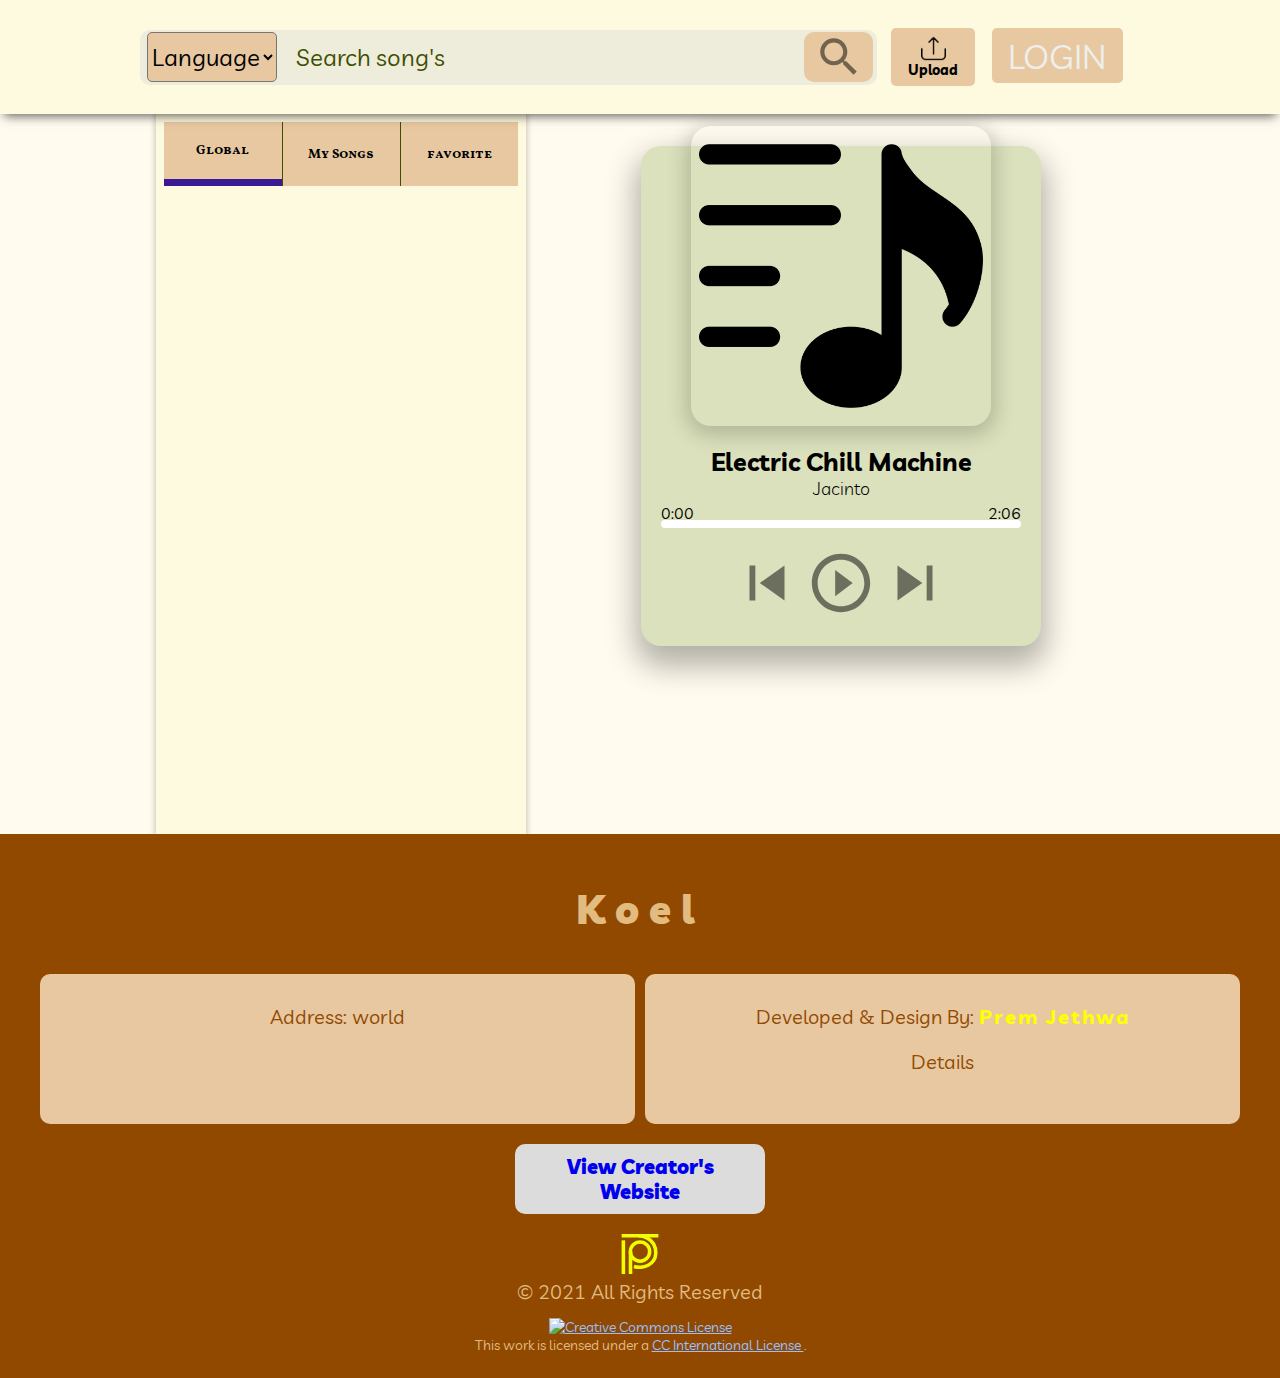
==== commit 172ce0b5: "Innitial loading removed, Re-render after api call added" ====
--- a/index.html
+++ b/index.html
@@ -59,28 +59,16 @@
     <link rel="stylesheet" href="./public/css/form.css" />
     <link rel="stylesheet" href="./public/css/footer.css" />
     <link rel="stylesheet" href="./public/css/search.css" />
-    <!-- <script defer rel="text/script">
-        document.innerHTML = '<div class="lds-dual-ring loader"></div>'
-        window.onload = () => {
-          const loader = document.querySelector('.loader')
-          loader.style.display = "none";
-          console.log(loader);
-        }
-    </script> -->
-
-    <!-- single file for css -->
-      <!-- <link rel="stylesheet" type="text/css" href="./css/single-file.css"> -->
-
 
   </head>
   <body>
 
-    <div class="loader-model">
+    <!-- <div class="loader-model">
       <div>
         <div class="lds-dual-ring"></div>
         <p> Loading Songs...</p>
       </div>
-    </div>
+    </div> -->
 
     <div class="modal-win hidden"></div>
     <!-- <div class="msg-container">
@@ -288,7 +276,7 @@
           <div class="player-container">
             <!-- Song -->
             <div class="img-container">
-              <img src="img/default.jpg" alt="Album Art" class="player-img" />
+              <img src="./public/icons/song.png" alt="Album Art" class="player-img" />
             </div>
             <h2 id="title">Electric Chill Machine</h2>
             <h3 id="artist">Jacinto</h3>
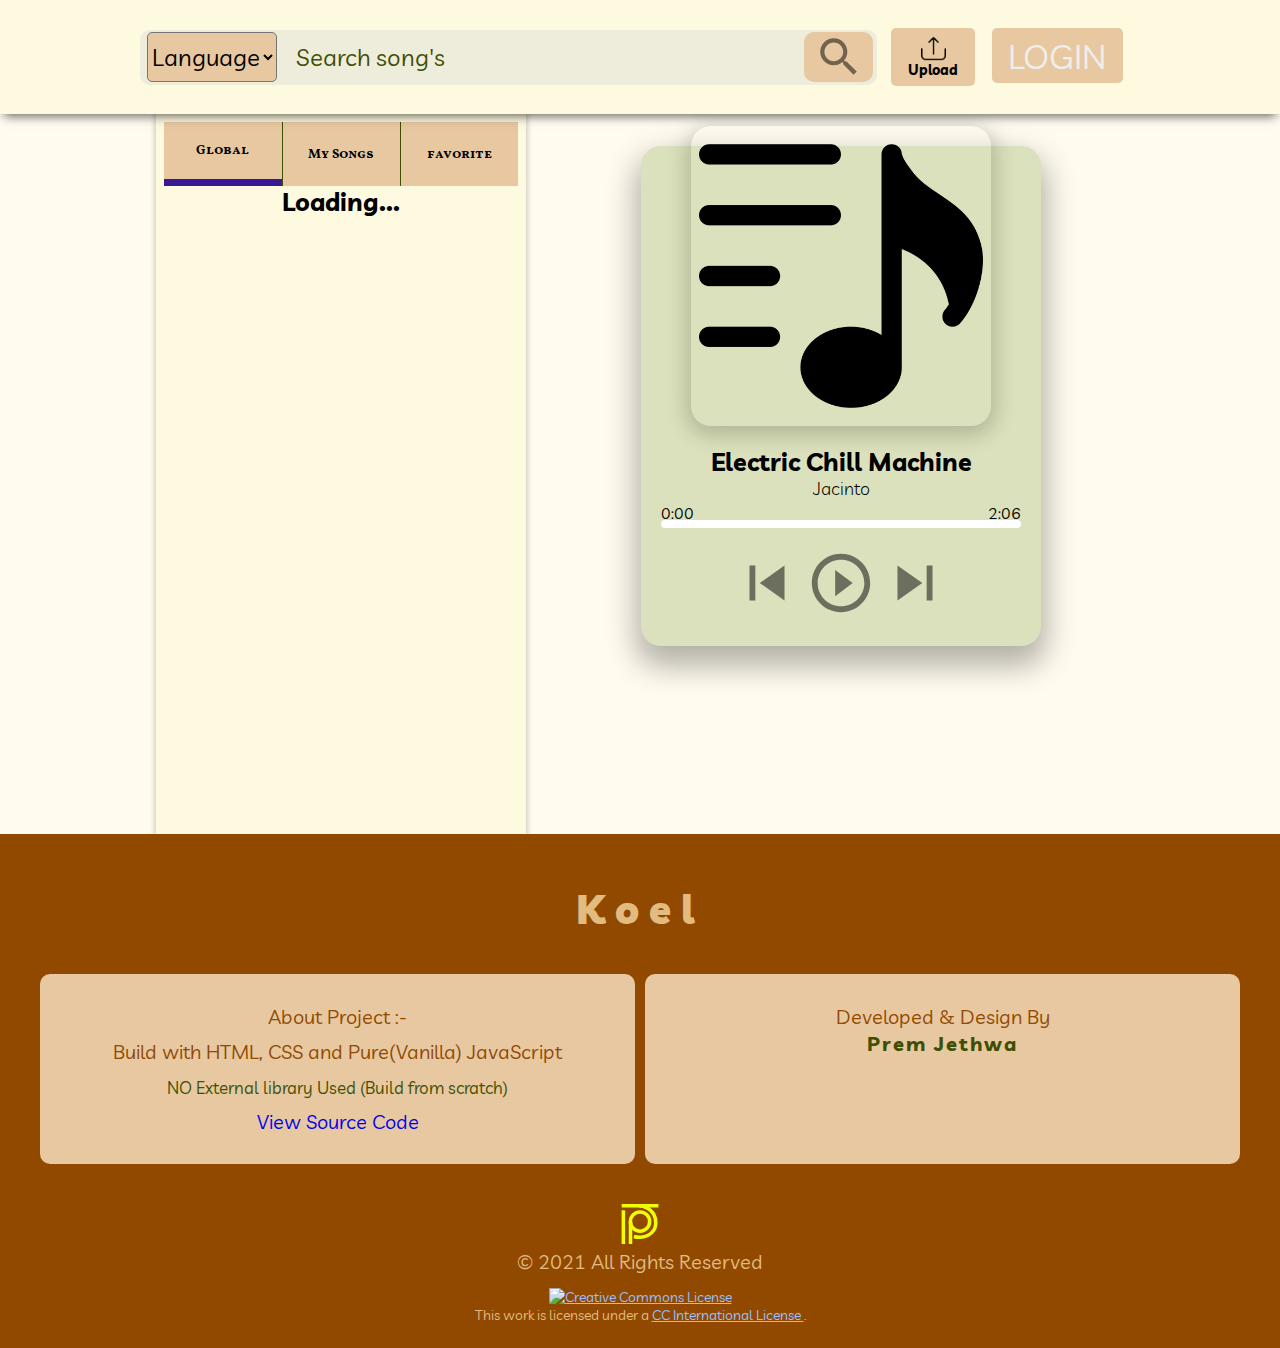
==== commit 0610bbe3: "added "about project" and some styling update for footer" ====
--- a/index.html
+++ b/index.html
@@ -305,17 +305,18 @@
       <div class="footer-container">
 
         <div class="support">
-          <p>Address: world</p>
+          <p>About Project :-</p>
+          <p>Build with HTML, CSS and Pure(Vanilla) <span>JavaScript</span></p>
+          <small>NO External library Used (Build from scratch)</small>
+          <br><p> <a target="_blank"  href="https://github.com/prem-jethwa/koel">View Source Code</a></p>
         </div>
      
         <div class="dev-by">
-          <p>Developed & Design By: <span>Prem Jethwa</span></p>
-          <p>Details</p>
-        </div>
-      </div>
-        <div class="creator"><a target="_blank"  href="https://premjethwa.com/">View Creator's Website  </a></div>
+          <p>Developed & Design By <br>  <a target="_blank"  href="https://premjethwa.com/"><span>Prem Jethwa</span></a></p>
+        </div>
+      </div>
+        <a target="_blank"  href="https://premjethwa.com/"><img src="./public/icons/yellow-logo.svg" class="logo-svg" alt="brand logo" /></a>
         
-        <img src="./public/icons/yellow-logo.svg" class="logo-svg" alt="brand logo" />
         <p> © 2021 All Rights Reserved </p>
         <div class="rights-div">
          <a target="_blank" rel="license" href="http://creativecommons.org/licenses/by-nc/4.0/">
--- a/public/css/footer.css
+++ b/public/css/footer.css
@@ -12,18 +12,18 @@
 .footer-container {
   display: flex;
   justify-content: space-around;
-  align-items: center;
+  /* align-items: center; */
   max-width: 1200px;
+  gap: 0.5em;
+  height: 100%;
   margin: 0 auto;
-  gap: 0.5em;
 }
 .footer-container div {
-  /* border: 2px solid; */
   width: 90%;
   padding: 1em;
   background-color: var(--footer-sec-bg);
   border-radius: 10px;
-  height: 150px;
+  margin: 0 auto;
 }
 
 .footer .rights-div {
@@ -57,7 +57,8 @@
 }
 
 .footer .dev-by span {
-  color: yellow;
+  line-height: 1.5em;
+  color: var(--main-color);
   font-weight: 700;
   letter-spacing: 2px;
 }
@@ -71,3 +72,12 @@
   margin: 0.5em;
   color: var(--sec-color);
 }
+
+.footer .support small {
+  color: var(--main-color);
+  padding: 0.5em;
+}
+
+.logo-svg {
+  margin: 2em 0 0 0;
+}
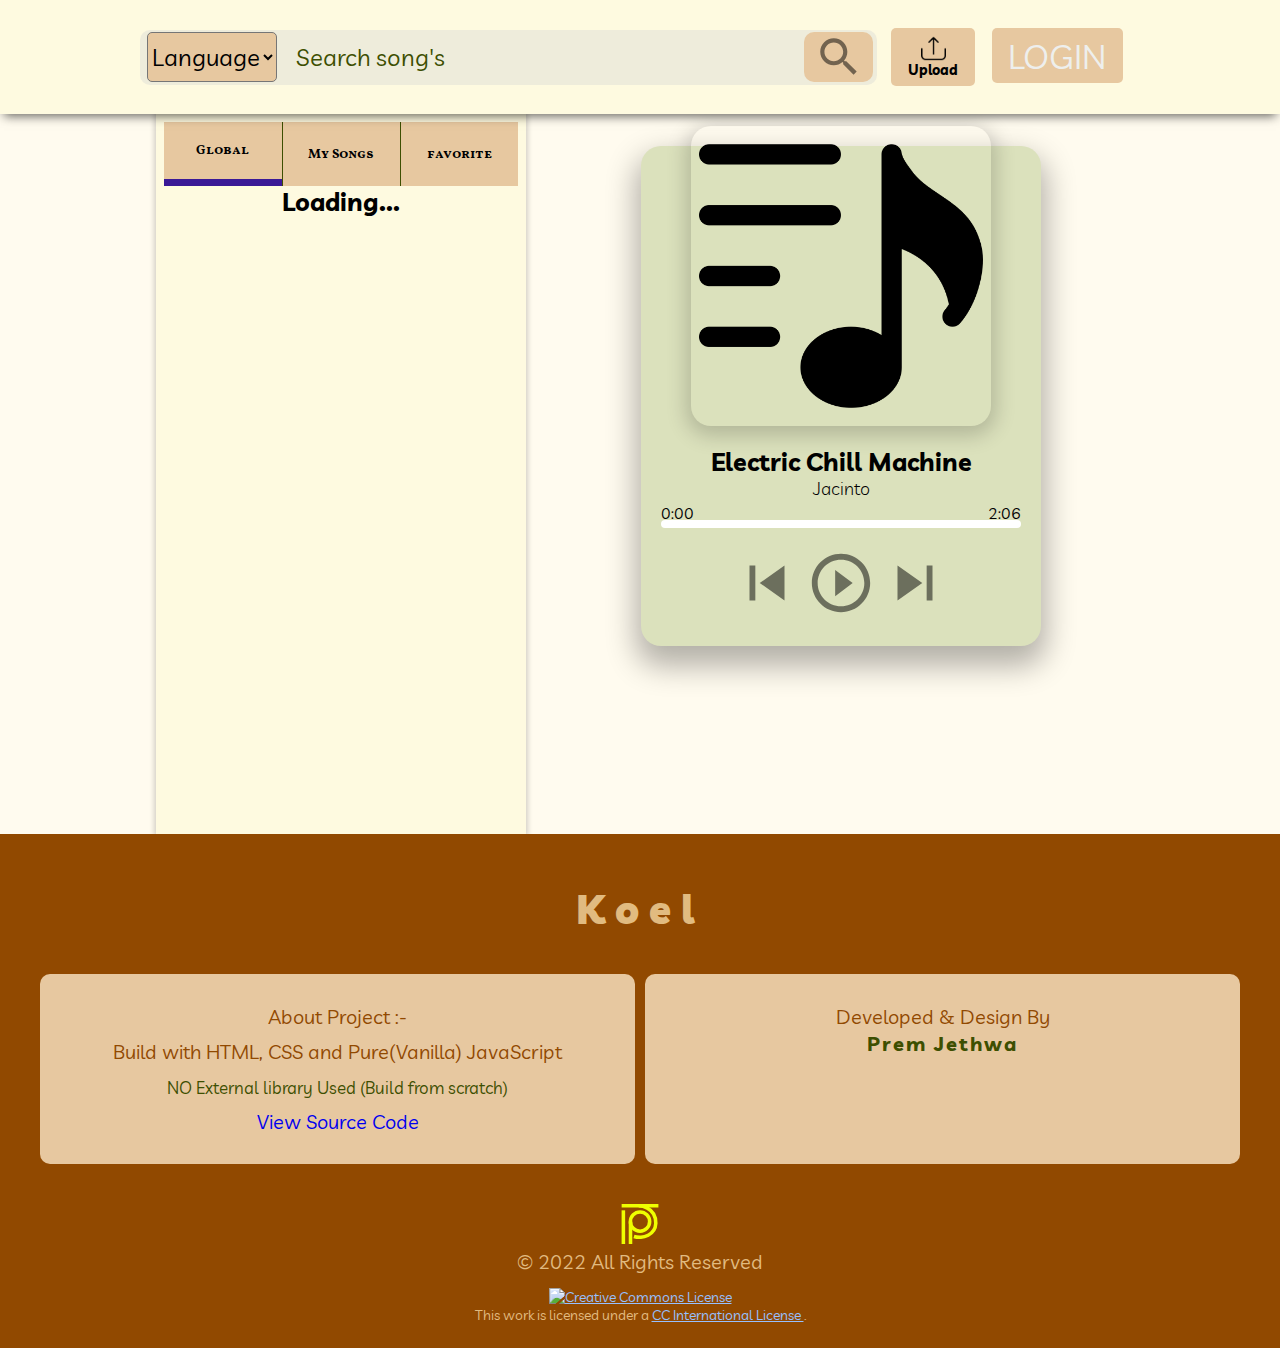
==== commit 88acb892: "copyRight year update" ====
--- a/index.html
+++ b/index.html
@@ -317,7 +317,7 @@
       </div>
         <a target="_blank"  href="https://premjethwa.com/"><img src="./public/icons/yellow-logo.svg" class="logo-svg" alt="brand logo" /></a>
         
-        <p> © 2021 All Rights Reserved </p>
+        <p> © 2022 All Rights Reserved </p>
         <div class="rights-div">
          <a target="_blank" rel="license" href="http://creativecommons.org/licenses/by-nc/4.0/">
           <img alt="Creative Commons License" style="border-width:0" src="https://i.creativecommons.org/l/by-nc/4.0/88x31.png" />
